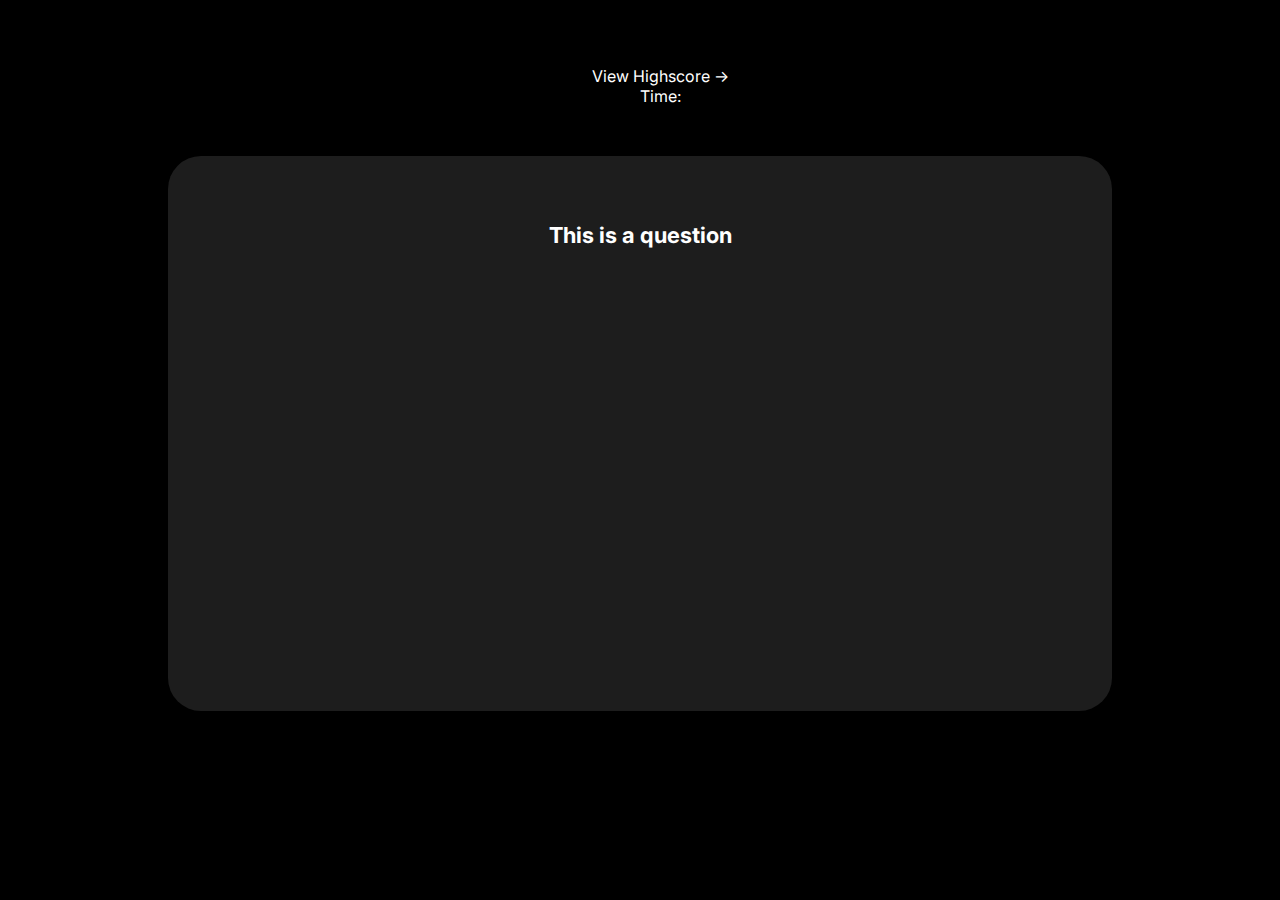
==== index.html @ d2c03c7d "Modified the Script, CSS, and Index files." ====
<!DOCTYPE html>
<html lang="en">
<head>
    <meta charset="UTF-8">
    <meta name="viewport" content="width=device-width, initial-scale=1.0">
    <link rel="preconnect" href="https://fonts.googleapis.com">
    <link rel="preconnect" href="https://fonts.gstatic.com" crossorigin>
    <link href="https://fonts.googleapis.com/css2?family=Inter:wght@500;600;700&display=swap" rel="stylesheet">
    <link rel="stylesheet" href="style.css">
    <title>Quizology</title>
</head>
<header>
    <nav>
        <ul>
            <li id="high-score"><a href="highscore.html">View Highscore →</a></li>
            <li id="countdown">Time: </li>
        </ul>
    </nav>
</header>
<body>
    <!--<div class="intro">
        <h1>Welcome to Quizology 👋</h1>
            <p>Answer all the questions correctly to get your highscore 🎉</p>-->
        <div class="main"><h3>This is a question</h3><div>
        <div id="options">
            <!--    <button>Option 1</button>
            <button>Option 2</button>
            <button>Option 3</button>
            <button>Option 4</button>-->
        </div>
    </div>
<script src="script.js"></script>
</body>
</html>
---- style.css ----
* {
    font-family: 'Inter', sans-serif;
    max-width: 100vw;
    margin-top: 33px;
    scroll-behavior: smooth;
}

ul li {
    display: inline;
    text-decoration: none;
}

header nav ul li {
    margin: 299px;
}

#high-score a {
    color: white;
    text-decoration: none;
}

#high-score a:hover {
    color: #343eff;
    text-decoration: underline;
}

#high-score a:visited {
    color: white;
}

body {
    align-items: center;
    text-align: center;
    background-color: rgb(0, 0, 0);
    color: white;
}

.intro {
    align-items: center;
    position: relative;
}

.intro h1 {
    font-size: 33px;
    padding-top: 66px;
}

.main {
    background-color: #1d1d1d;
    height: 555px;
    margin: 50px 160px;
    border-radius: 33px;
}

h3 {
    padding-top: 66px;
    font-size: 22px;
}

button {
    background-color: #343eff;
    color: white;
    height: 55px;
    width: 555px;
    border: none;
    border-radius: 33px;
    display: block;
    align-items: center;
    margin: 15px auto;
}

button:hover {
    background-color: #1b26ff;
}
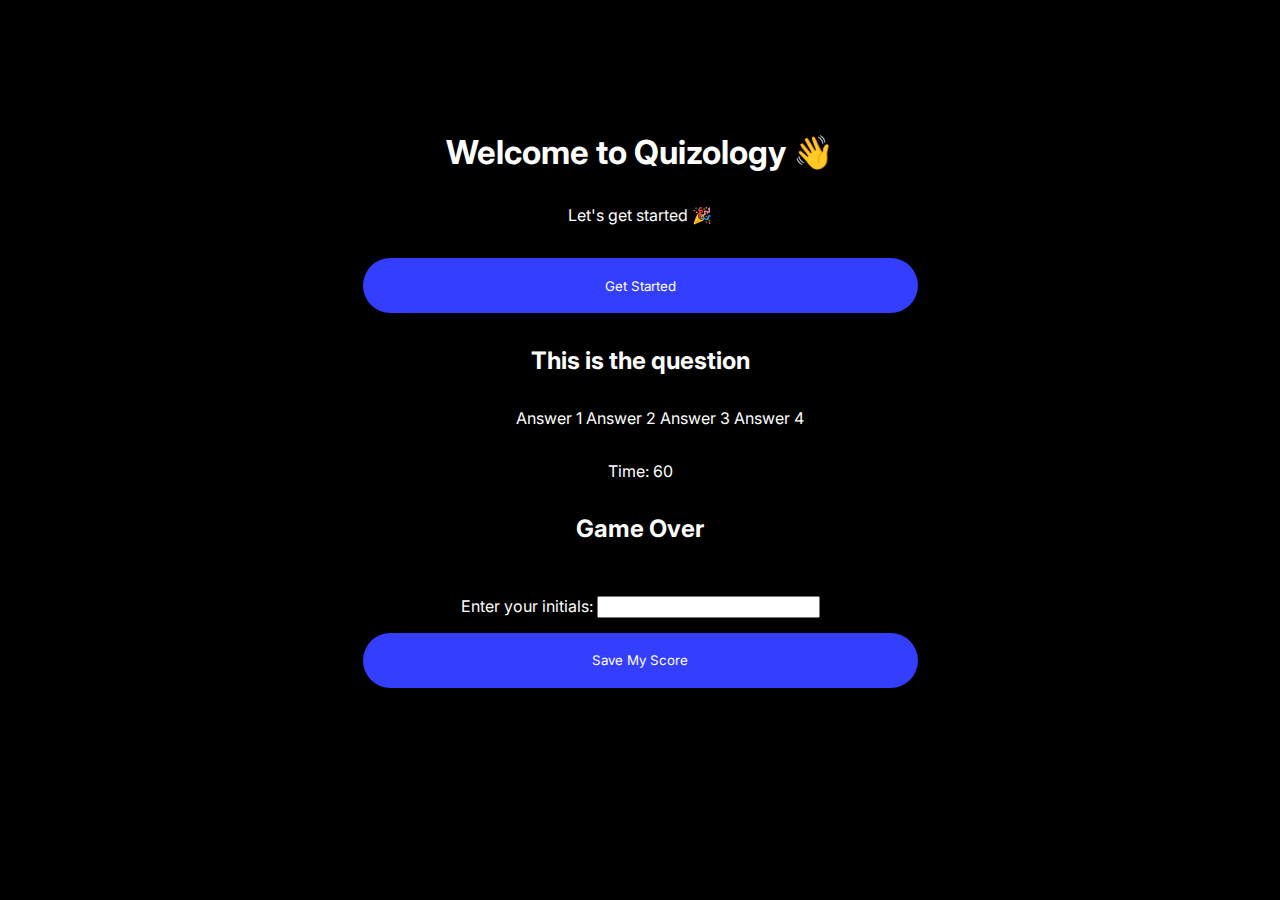
==== commit 19975026: "Update index.html" ====
--- a/index.html
+++ b/index.html
@@ -9,26 +9,33 @@
     <link rel="stylesheet" href="style.css">
     <title>Quizology</title>
 </head>
-<header>
-    <nav>
-        <ul>
-            <li id="high-score"><a href="highscore.html">View Highscore →</a></li>
-            <li id="countdown">Time: </li>
-        </ul>
-    </nav>
-</header>
 <body>
-    <!--<div class="intro">
+    <div class="intro">
         <h1>Welcome to Quizology 👋</h1>
-            <p>Answer all the questions correctly to get your highscore 🎉</p>-->
-        <div class="main"><h3>This is a question</h3><div>
-        <div id="options">
-            <!--    <button>Option 1</button>
-            <button>Option 2</button>
-            <button>Option 3</button>
-            <button>Option 4</button>-->
+            <p>Let's get started 🎉</p>
+        <div>
+            <button id="start-button">Get Started</button>
         </div>
     </div>
+    <div id="quiz-container">
+        <div id="question-container">
+          <h2 id="question">This is the question</h2>
+          <ul id="answer-options">
+            <li class="answer">Answer 1</li>
+            <li class="answer">Answer 2</li>
+            <li class="answer">Answer 3</li>
+            <li class="answer">Answer 4</li>
+          </ul>
+        </div>
+        <div id="timer">Time: <span id="time-remaining">60</span></div>
+      </div>
+      <div id="game-over-container">
+        <h2>Game Over</h2>
+        <label for="initials">Enter your initials:</label>
+        <input type="text" id="initials" maxlength="2">
+        <button id="save-score">Save My Score</button>
+      </div>
+    </main>
 <script src="script.js"></script>
 </body>
-</html>+</html>
